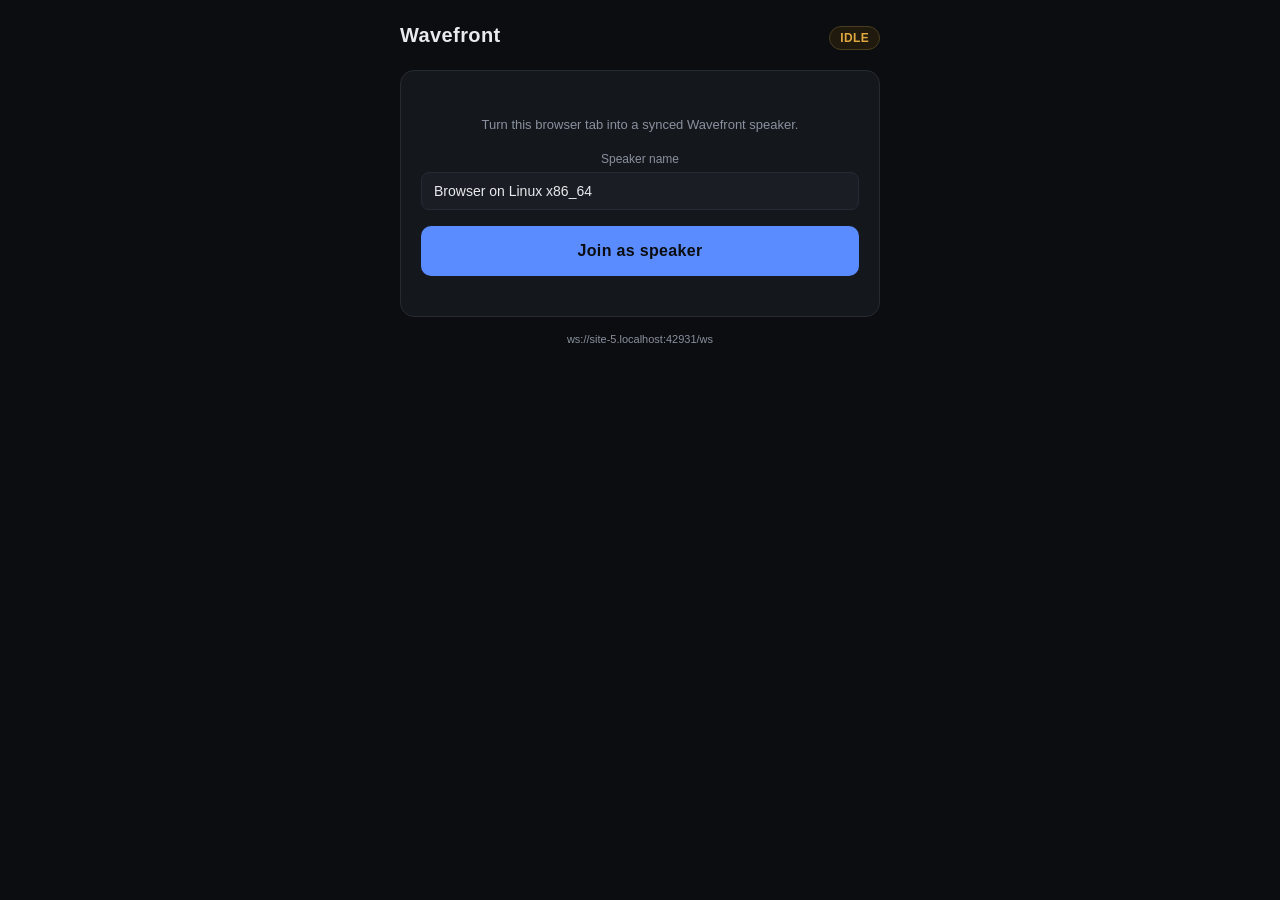
==== webclient/index.html @ 70c3d10c "Wavefront: synced multi-laptop LAN speaker system (Tauri 2) Master captures system audio and streams" ====
<!doctype html>
<html lang="en">
<head>
<meta charset="utf-8">
<meta name="viewport" content="width=device-width, initial-scale=1, maximum-scale=1">
<title>Wavefront</title>
<style>
  :root {
    color-scheme: dark;
    --bg: #0b0d10;
    --panel: #14171c;
    --panel-2: #1a1e24;
    --border: #262b33;
    --text: #e8eaed;
    --text-dim: #8a919e;
    --accent: #5b8cff;
    --good: #3ecf6a;
    --warn: #e0a83e;
    --bad: #e05a4e;
  }
  * { box-sizing: border-box; }
  html, body {
    margin: 0;
    padding: 0;
    background: var(--bg);
    color: var(--text);
    font-family: -apple-system, BlinkMacSystemFont, "Segoe UI", Roboto, Helvetica, Arial, sans-serif;
    height: 100%;
  }
  body {
    display: flex;
    flex-direction: column;
    align-items: center;
    min-height: 100%;
    padding: 24px 16px 48px;
  }
  .wrap {
    width: 100%;
    max-width: 480px;
  }
  header {
    display: flex;
    align-items: baseline;
    justify-content: space-between;
    margin-bottom: 20px;
  }
  h1 {
    font-size: 20px;
    font-weight: 600;
    letter-spacing: 0.02em;
    margin: 0;
  }
  .pill {
    font-size: 12px;
    font-weight: 600;
    padding: 4px 10px;
    border-radius: 999px;
    border: 1px solid var(--border);
    background: var(--panel-2);
    color: var(--text-dim);
    letter-spacing: 0.03em;
    text-transform: uppercase;
  }
  .pill.connecting { color: var(--warn); border-color: #4a3d20; background: #201a0e; }
  .pill.synced { color: var(--good); border-color: #1e3d28; background: #0e1f16; }
  .pill.dropped { color: var(--bad); border-color: #3d2320; background: #1f120f; }

  .card {
    background: var(--panel);
    border: 1px solid var(--border);
    border-radius: 14px;
    padding: 20px;
    margin-bottom: 16px;
  }

  #joinScreen { text-align: center; padding: 40px 20px; }
  #joinScreen p.sub { color: var(--text-dim); font-size: 13px; margin: 6px 0 20px; }

  label { display: block; font-size: 12px; color: var(--text-dim); margin-bottom: 6px; }
  input[type=text] {
    width: 100%;
    background: var(--panel-2);
    border: 1px solid var(--border);
    color: var(--text);
    border-radius: 8px;
    padding: 10px 12px;
    font-size: 14px;
    margin-bottom: 16px;
  }
  input[type=text]:focus { outline: none; border-color: var(--accent); }

  button.big {
    width: 100%;
    background: var(--accent);
    color: #0b0d10;
    border: none;
    border-radius: 10px;
    padding: 16px;
    font-size: 16px;
    font-weight: 700;
    letter-spacing: 0.02em;
    cursor: pointer;
  }
  button.big:active { transform: translateY(1px); }
  button.big:disabled { opacity: 0.5; cursor: default; }

  .row {
    display: flex;
    justify-content: space-between;
    align-items: center;
    padding: 8px 0;
    border-bottom: 1px solid var(--border);
    font-size: 13px;
  }
  .row:last-child { border-bottom: none; }
  .row .k { color: var(--text-dim); }
  .row .v { font-weight: 600; font-variant-numeric: tabular-nums; }

  .section-title {
    font-size: 11px;
    text-transform: uppercase;
    letter-spacing: 0.06em;
    color: var(--text-dim);
    margin: 0 0 10px;
  }

  #muteBtn {
    width: 100%;
    background: var(--panel-2);
    border: 1px solid var(--border);
    color: var(--text);
    border-radius: 10px;
    padding: 14px;
    font-size: 15px;
    font-weight: 700;
    cursor: pointer;
    margin-top: 4px;
  }
  #muteBtn.muted { background: #1f120f; border-color: #3d2320; color: var(--bad); }

  #hiddenWarning {
    display: none;
    position: fixed;
    left: 0; right: 0; bottom: 0;
    background: #201a0e;
    color: var(--warn);
    border-top: 1px solid #4a3d20;
    padding: 10px 16px;
    text-align: center;
    font-size: 13px;
    z-index: 10;
  }
  #hiddenWarning.show { display: block; }

  #app { display: none; width: 100%; }
  #app.show { display: block; }

  footer {
    color: var(--text-dim);
    font-size: 11px;
    text-align: center;
    margin-top: 8px;
  }
</style>
</head>
<body>

<div class="wrap">
  <header>
    <h1>Wavefront</h1>
    <span id="statusPill" class="pill connecting">idle</span>
  </header>

  <div id="joinScreen" class="card">
    <p class="sub">Turn this browser tab into a synced Wavefront speaker.</p>
    <label for="nameInput">Speaker name</label>
    <input type="text" id="nameInput" maxlength="64">
    <button class="big" id="joinBtn">Join as speaker</button>
  </div>

  <div id="app">
    <div class="card">
      <p class="section-title">Assignment</p>
      <div class="row"><span class="k">Role</span><span class="v" id="roleVal">-</span></div>
      <div class="row"><span class="k">Pan</span><span class="v" id="panVal">-</span></div>
      <div class="row"><span class="k">Gain</span><span class="v" id="gainVal">-</span></div>
      <div class="row"><span class="k">Crossover</span><span class="v" id="crossoverVal">-</span></div>
      <div class="row"><span class="k">Buffer</span><span class="v" id="bufferVal">-</span></div>
    </div>

    <div class="card">
      <p class="section-title">Sync stats</p>
      <div class="row"><span class="k">Clock offset</span><span class="v" id="offsetVal">-</span></div>
      <div class="row"><span class="k">Round trip</span><span class="v" id="rttVal">-</span></div>
      <div class="row"><span class="k">Scheduled chunks</span><span class="v" id="scheduledVal">0</span></div>
      <div class="row"><span class="k">Dropped (late)</span><span class="v" id="droppedVal">0</span></div>
    </div>

    <button id="muteBtn">Mute</button>
  </div>

  <footer>ws://<span id="hostLabel"></span>/ws</footer>
</div>

<div id="hiddenWarning">Keep this tab focused for best sync</div>

<script src="player.js"></script>
</body>
</html>
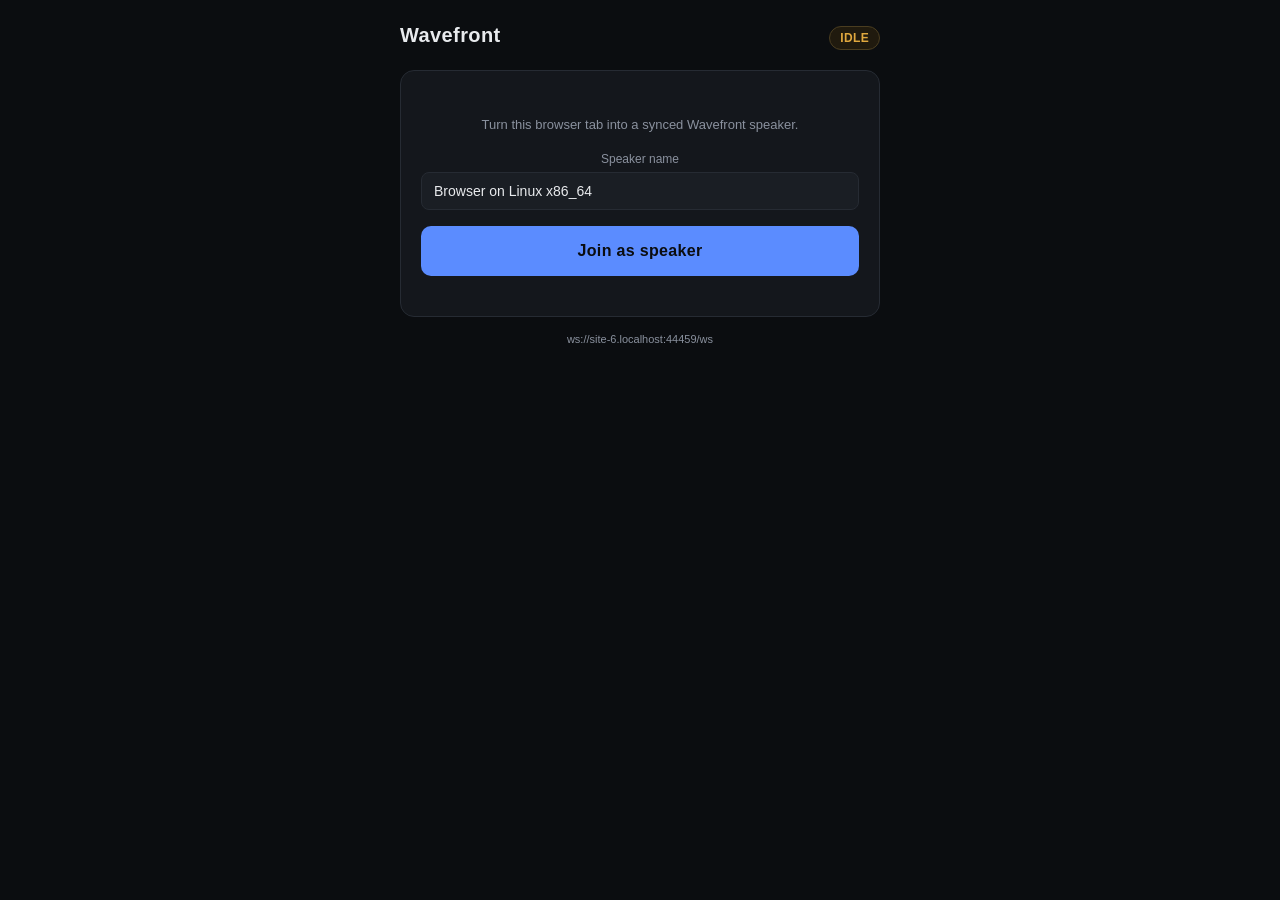
==== commit 200b463a: "webclient: detect/recover/surface audio-session interruptions iOS pauses the AudioContext on brief i" ====
--- a/webclient/index.html
+++ b/webclient/index.html
@@ -194,6 +194,7 @@
       <div class="row"><span class="k">Round trip</span><span class="v" id="rttVal">-</span></div>
       <div class="row"><span class="k">Scheduled chunks</span><span class="v" id="scheduledVal">0</span></div>
       <div class="row"><span class="k">Dropped (late)</span><span class="v" id="droppedVal">0</span></div>
+      <div class="row"><span class="k">Interruptions</span><span class="v" id="glitchVal">0</span></div>
     </div>
 
     <button id="muteBtn">Mute</button>
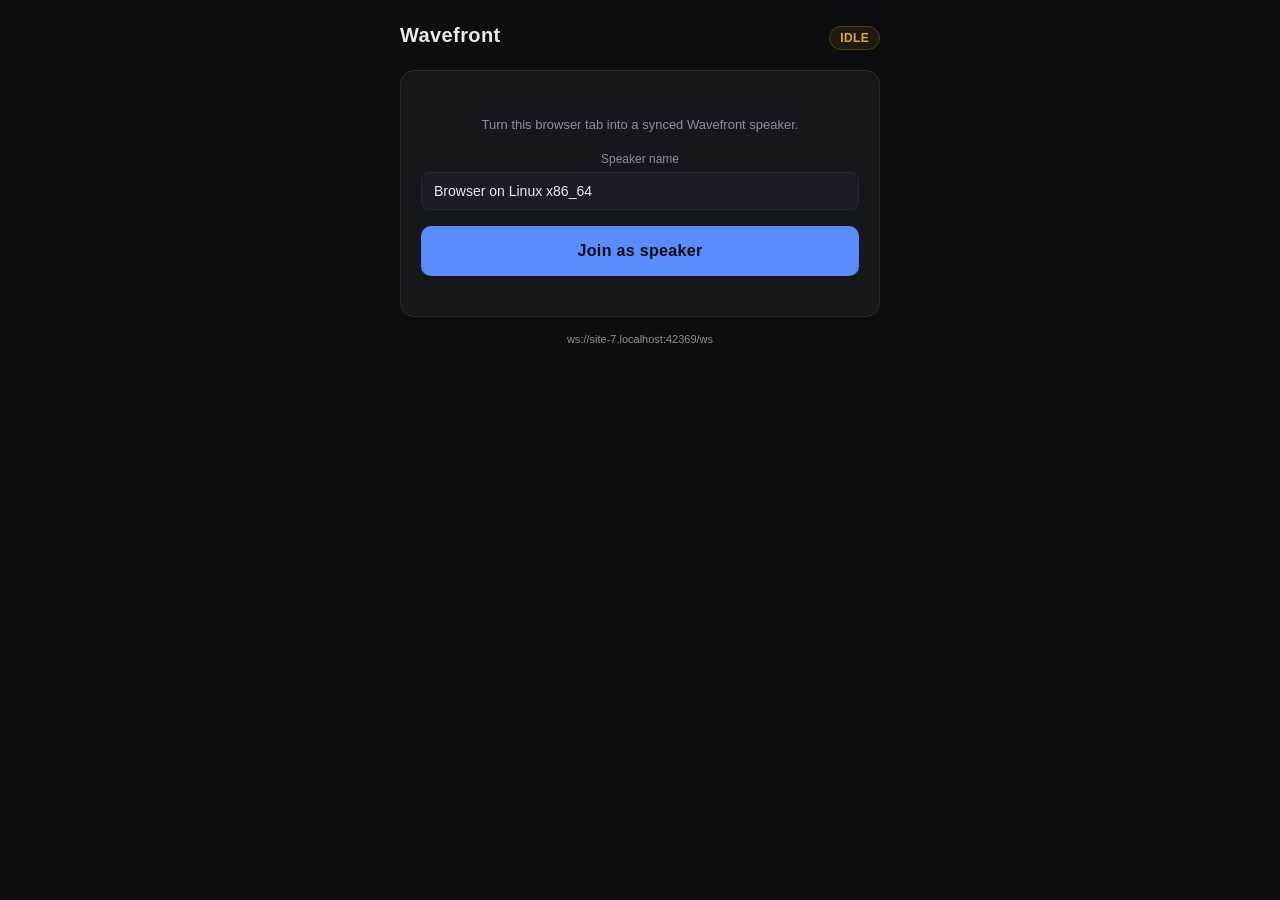
==== commit c6dbfc70: "webclient: compensate for hardware output latency (Bluetooth/DAC) Schedule each device earlier by it" ====
--- a/webclient/index.html
+++ b/webclient/index.html
@@ -195,6 +195,7 @@
       <div class="row"><span class="k">Scheduled chunks</span><span class="v" id="scheduledVal">0</span></div>
       <div class="row"><span class="k">Dropped (late)</span><span class="v" id="droppedVal">0</span></div>
       <div class="row"><span class="k">Interruptions</span><span class="v" id="glitchVal">0</span></div>
+      <div class="row"><span class="k">Output delay</span><span class="v" id="outLatVal">—</span></div>
     </div>
 
     <button id="muteBtn">Mute</button>
